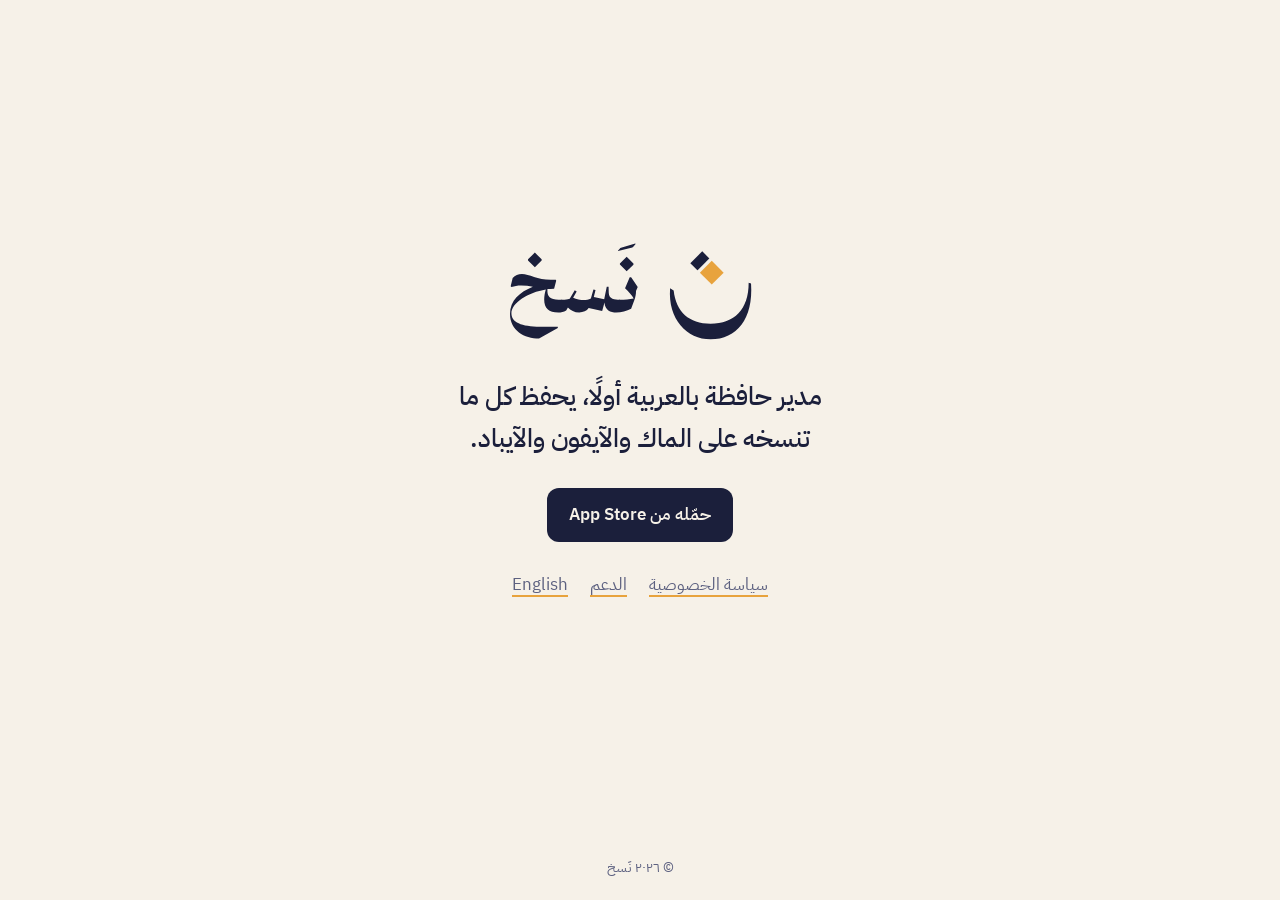
==== index.html @ fb1238a4 "Naskh website: home, privacy policy, support (Arabic and English) Co-Authored-By: Claude Opus 5.5 <n" ====
<!doctype html>
<html lang="ar" dir="rtl">
<head>
<meta charset="utf-8">
<meta name="viewport" content="width=device-width, initial-scale=1, viewport-fit=cover">
<title>نَسخ — مدير الحافظة بالعربية أولًا</title>
<meta name="description" content="نَسخ مدير حافظة بالعربية أولًا، يحفظ كل ما تنسخه على الماك والآيفون والآيباد.">
<meta name="theme-color" content="#F6F1E8" media="(prefers-color-scheme: light)">
<meta name="theme-color" content="#14172B" media="(prefers-color-scheme: dark)">
<link rel="alternate" hreflang="ar" href="./">
<link rel="alternate" hreflang="en" href="en/">
<link rel="icon" href="assets/naskh-symbol-tile.svg" type="image/svg+xml">
<link rel="preconnect" href="https://fonts.googleapis.com">
<link rel="preconnect" href="https://fonts.gstatic.com" crossorigin>
<link rel="stylesheet" href="https://fonts.googleapis.com/css2?family=IBM+Plex+Sans+Arabic:wght@400;500;600;700&display=swap">
<link rel="stylesheet" href="assets/style.css">
</head>
<body>
<main class="home">
  <picture class="lockup">
    <source srcset="assets/naskh-lockup-light.svg" media="(prefers-color-scheme: dark)">
    <img src="assets/naskh-lockup.svg" alt="نَسخ" width="273" height="120">
  </picture>
  <h1>مدير حافظة بالعربية أولًا، يحفظ كل ما تنسخه على الماك والآيفون والآيباد.</h1>
  <!-- TODO: replace href with the App Store link (https://apps.apple.com/app/id…) once Naskh is live. -->
  <a class="store" href="#">حمّله من App Store</a>
  <ul class="links">
    <li><a href="privacy/">سياسة الخصوصية</a></li>
    <li><a href="support/">الدعم</a></li>
    <li><a href="en/" lang="en" hreflang="en">English</a></li>
  </ul>
</main>
<footer>
  <span>© ٢٠٢٦ نَسخ</span>
</footer>
</body>
</html>
---- assets/style.css ----
/* Naskh — Ink & Paper */

:root {
  --paper: #F6F1E8;
  --surface: #FFFDF8;
  --ink: #1B1F3B;
  --ink-2: #5D6180;
  --saffron: #E8A33D;
  --rule: rgba(27, 31, 59, 0.12);
  color-scheme: light dark;
}

@media (prefers-color-scheme: dark) {
  :root {
    --paper: #14172B;
    --surface: #1C2038;
    --ink: #F6F1E8;
    --ink-2: #A9ACC2;
    --rule: rgba(246, 241, 232, 0.14);
  }
}

*, *::before, *::after { box-sizing: border-box; }

html {
  -webkit-text-size-adjust: 100%;
  text-size-adjust: 100%;
}

body {
  margin: 0;
  min-height: 100vh;
  min-height: 100svh;
  display: flex;
  flex-direction: column;
  background: var(--paper);
  color: var(--ink);
  font-family: "IBM Plex Sans Arabic", system-ui, -apple-system, "Segoe UI", sans-serif;
  font-size: 17px;
  line-height: 1.8;
}

html[lang="en"] body { line-height: 1.65; }

a {
  color: inherit;
  text-decoration-color: var(--saffron);
  text-decoration-thickness: 2px;
  text-underline-offset: 0.3em;
}
a:hover { color: var(--saffron); }
a:focus-visible { outline: 2px solid var(--saffron); outline-offset: 3px; border-radius: 4px; }

kbd, .path {
  font-family: inherit;
  font-weight: 500;
}
kbd {
  padding: 0.05em 0.4em;
  border: 1px solid var(--rule);
  border-radius: 6px;
  background: var(--surface);
  white-space: nowrap;
}

/* Home */

.home {
  flex: 1;
  display: flex;
  flex-direction: column;
  align-items: center;
  justify-content: center;
  gap: 28px;
  padding: 48px 20px;
  text-align: center;
}
.home .lockup img { width: min(260px, 64vw); height: auto; display: block; }
.home h1 {
  margin: 0;
  max-width: 26ch;
  font-size: clamp(20px, 4.6vw, 26px);
  font-weight: 500;
  line-height: 1.6;
}
.store {
  display: inline-flex;
  align-items: center;
  gap: 10px;
  padding: 12px 22px;
  border-radius: 12px;
  background: var(--ink);
  color: var(--paper);
  font-weight: 600;
  text-decoration: none;
}
.store:hover { color: var(--paper); opacity: 0.9; }
.links {
  display: flex;
  flex-wrap: wrap;
  justify-content: center;
  gap: 8px 22px;
  margin: 0;
  padding: 0;
  list-style: none;
  color: var(--ink-2);
}

/* Inner pages */

.top {
  display: flex;
  align-items: center;
  justify-content: space-between;
  gap: 16px;
  width: 100%;
  max-width: 720px;
  margin: 0 auto;
  padding: 20px 20px 0;
}
.top .lockup img { height: 36px; width: auto; display: block; }
.top nav { display: flex; gap: 18px; font-size: 15px; color: var(--ink-2); }

main.doc {
  flex: 1;
  width: 100%;
  max-width: 720px;
  margin: 0 auto;
  padding: 32px 20px 48px;
}
.doc h1 {
  margin: 0 0 4px;
  font-size: clamp(28px, 6vw, 36px);
  font-weight: 700;
  line-height: 1.3;
}
.doc .meta { margin: 0 0 28px; color: var(--ink-2); font-size: 15px; }
.doc .lede {
  margin: 0 0 32px;
  padding: 18px 20px;
  border-inline-start: 3px solid var(--saffron);
  border-radius: 10px;
  background: var(--surface);
  font-weight: 500;
}
.doc h2 {
  margin: 36px 0 8px;
  font-size: 20px;
  font-weight: 600;
  line-height: 1.5;
}
.doc p, .doc ul, .doc ol { margin: 0 0 12px; }
.doc ul, .doc ol { padding-inline-start: 1.4em; }
.doc li { margin-bottom: 4px; }
[dir="rtl"] .doc ol { list-style-type: arabic-indic; }
.doc li::marker { color: var(--saffron); }
.doc .note { color: var(--ink-2); font-size: 15px; }

footer {
  width: 100%;
  max-width: 720px;
  margin: 0 auto;
  padding: 20px;
  border-top: 1px solid var(--rule);
  color: var(--ink-2);
  font-size: 14px;
  display: flex;
  flex-wrap: wrap;
  justify-content: space-between;
  gap: 8px 20px;
}
.home + footer { border-top: 0; justify-content: center; }

@media (max-width: 480px) {
  body { font-size: 16px; }
  .top .lockup img { height: 30px; }
  .top nav { gap: 14px; font-size: 14px; }
}
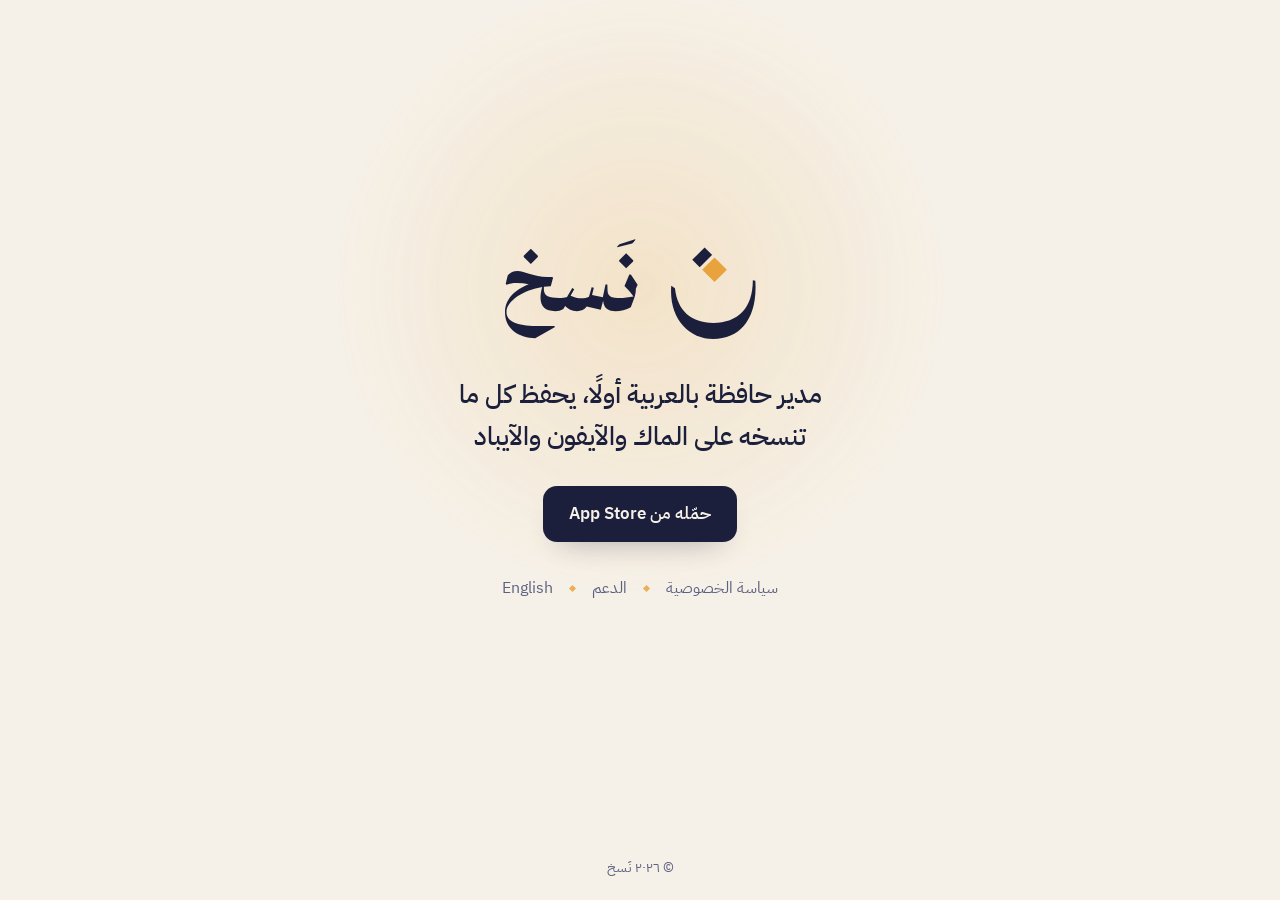
==== commit baf85ef3: "Entrance and exit motion, pointer aura, quieter links Co-Authored-By: Claude Opus 5.5 <noreply@anthr" ====
--- a/index.html
+++ b/index.html
@@ -14,17 +14,20 @@
 <link rel="preconnect" href="https://fonts.gstatic.com" crossorigin>
 <link rel="stylesheet" href="https://fonts.googleapis.com/css2?family=IBM+Plex+Sans+Arabic:wght@400;500;600;700&display=swap">
 <link rel="stylesheet" href="assets/style.css">
+<script src="assets/site.js" defer></script>
 </head>
 <body>
 <main class="home">
-  <picture class="lockup">
-    <source srcset="assets/naskh-lockup-light.svg" media="(prefers-color-scheme: dark)">
-    <img src="assets/naskh-lockup.svg" alt="نَسخ" width="273" height="120">
-  </picture>
-  <h1>مدير حافظة بالعربية أولًا، يحفظ كل ما تنسخه على الماك والآيفون والآيباد.</h1>
+  <div class="lockup">
+    <svg viewBox="0 -10 273 120" role="img" aria-label="نَسخ"><defs><mask id="cut"><rect x="-10" y="-10" width="120" height="120" fill="#fff"/><path d="M51 17L65 31L51 45L37 31Z" fill="#000"/></mask></defs>
+      <path class="wm" d="M0.7 45.0L1.5 45.8C5.0 44.9 7.2 44.2 11.9 44.2C16.0 44.2 20.1 44.7 24.0 45.4C10.2 51.0 0.0 59.8 0.0 74.1C0.0 91.4 15.1 100.0 30.5 100.0L50.2 88.9L50.2 87.6L31.7 87.6C11.9 87.6 1.5 82.8 1.5 73.7C1.5 62.0 19.2 51.4 37.6 48.3C36.7 51.5 35.9 55.2 35.9 58.9C35.9 68.1 40.7 72.6 50.7 72.6C53.4 72.6 54.7 71.2 54.7 68.6L54.7 59.3C44.3 59.3 39.7 57.6 39.3 51.1C39.3 50.2 39.3 49.3 39.3 48.0C41.5 47.7 43.7 47.6 45.9 47.5L45.9 47.5L46.3 47.5L48.5 39.1L48.1 38.2L42.8 38.2C28.8 38.2 20.2 32.1 12.5 32.1C8.6 32.1 5.4 33.7 2.8 36.3ZM33.2 17.9C33.3 17.8 33.3 16.7 33.2 16.7L26.1 9.6L18.9 16.7L18.9 17.8L26.1 25.0ZM111.6 72.6C114.2 72.6 115.5 71.3 115.5 68.7L115.5 59.3C109.7 59.3 104.0 58.7 103.7 52.2L103.5 45.6L101.6 45.6L101.5 45.9L101.6 45.6L98.9 58.6L88.0 56.4L89.8 48.9L87.6 48.5L84.9 58.0C82.6 59.2 79.9 59.6 77.5 59.6C74.1 59.6 69.6 58.6 66.3 57.0L70.0 50.4L68.0 49.3L62.7 58.2C59.8 59.0 58.5 59.3 54.9 59.3C52.2 59.3 50.9 60.6 50.9 63.3L50.9 72.6C53.7 72.6 56.4 72.2 59.0 70.5L60.8 67.3C63.6 70.4 67.6 72.6 72.7 72.6C76.8 72.6 80.7 71.1 82.6 68.0L96.8 71.1L99.2 62.0C99.8 70.2 105.4 72.6 111.6 72.6ZM128.5 4.1C128.9 3.9 129.3 3.6 129.7 3.2L131.9 0.4L131.5 0.0L116.6 4.6C116.0 4.7 115.6 5.0 115.2 5.4L113.3 7.5L113.5 7.9ZM111.6 72.6C116.7 72.6 122.6 71.1 127.2 68.6L130.7 59.3C131.8 56.1 132.4 53.0 132.3 49.9L134.1 45.8L127.4 35.9C127.3 35.9 127.2 35.7 127.1 35.5L125.7 35.5L120.8 47.2C124.4 50.6 128.2 55.0 129.9 57.8C125.6 58.7 120.3 59.3 115.6 59.3C113.0 59.3 111.6 60.7 111.6 63.3ZM129.6 22.3C129.7 22.2 129.7 21.1 129.6 21.1L122.5 14.0L115.4 21.1L115.4 22.2L122.5 29.3Z" fill="currentColor"/>
+      <g transform="translate(148.1 -8) scale(1.25)"><g class="arc"><path d="M16 44C14 70 30 87 50 87C72 87 86 70 84 40L82 39.5C82 62 70 74 50 74C32 74 21 64 19 46Z" fill="currentColor"/><path d="M43 13L53 23L43 33L33 23Z" fill="currentColor" mask="url(#cut)"/></g><path class="dot" d="M51 21L61 31L51 41L41 31Z"/></g>
+    </svg>
+  </div>
+  <h1 class="land" style="--i:3">مدير حافظة بالعربية أولًا، يحفظ كل ما تنسخه على الماك والآيفون والآيباد</h1>
   <!-- TODO: replace href with the App Store link (https://apps.apple.com/app/id…) once Naskh is live. -->
-  <a class="store" href="#">حمّله من App Store</a>
-  <ul class="links">
+  <a class="store land" style="--i:4" href="#">حمّله من App Store</a>
+  <ul class="links land" style="--i:5">
     <li><a href="privacy/">سياسة الخصوصية</a></li>
     <li><a href="support/">الدعم</a></li>
     <li><a href="en/" lang="en" hreflang="en">English</a></li>
--- a/assets/style.css
+++ b/assets/style.css
@@ -7,6 +7,11 @@
   --ink-2: #5D6180;
   --saffron: #E8A33D;
   --rule: rgba(27, 31, 59, 0.12);
+  --glow: rgba(232, 163, 61, 0.26);
+  --dots: 0.2;
+  --sheen: rgba(255, 255, 255, 0.24);
+  --shadow: rgba(27, 31, 59, 0.45);
+  --ease: cubic-bezier(0.2, 0.75, 0.2, 1);
   color-scheme: light dark;
 }
 
@@ -17,6 +22,10 @@
     --ink: #F6F1E8;
     --ink-2: #A9ACC2;
     --rule: rgba(246, 241, 232, 0.14);
+    --glow: rgba(232, 163, 61, 0.16);
+    --dots: 0.16;
+    --sheen: rgba(232, 163, 61, 0.35);
+    --shadow: rgba(0, 0, 0, 0.6);
   }
 }
 
@@ -30,25 +39,31 @@
 body {
   margin: 0;
   min-height: 100vh;
-  min-height: 100svh;
+  min-height: 100dvh;
   display: flex;
   flex-direction: column;
+  overflow-x: hidden;
   background: var(--paper);
   color: var(--ink);
   font-family: "IBM Plex Sans Arabic", system-ui, -apple-system, "Segoe UI", sans-serif;
   font-size: 17px;
   line-height: 1.8;
+  -webkit-tap-highlight-color: transparent;
 }
 
 html[lang="en"] body { line-height: 1.65; }
+
+::selection { background: rgba(232, 163, 61, 0.35); }
 
 a {
   color: inherit;
-  text-decoration-color: var(--saffron);
-  text-decoration-thickness: 2px;
+  text-decoration-line: underline;
+  text-decoration-color: rgba(232, 163, 61, 0.7);
+  text-decoration-thickness: 1.5px;
   text-underline-offset: 0.3em;
-}
-a:hover { color: var(--saffron); }
+  transition: color 0.25s, text-decoration-color 0.25s;
+}
+a:hover { color: var(--saffron); text-decoration-color: var(--saffron); }
 a:focus-visible { outline: 2px solid var(--saffron); outline-offset: 3px; border-radius: 4px; }
 
 kbd, .path {
@@ -63,6 +78,103 @@
   white-space: nowrap;
 }
 
+/* Quiet links: home links, header nav, footer.
+   No resting underline; a saffron line draws in on hover. */
+
+.links a, .top nav a, footer a {
+  position: relative;
+  padding: 4px 1px;
+  color: var(--ink-2);
+  text-decoration: none;
+}
+.links a::after, .top nav a::after, footer a::after {
+  content: "";
+  position: absolute;
+  inset-inline: 0;
+  bottom: 0;
+  height: 1.5px;
+  border-radius: 1px;
+  background: var(--saffron);
+  transform: scaleX(0);
+  transition: transform 0.45s var(--ease);
+}
+.links a:hover, .top nav a:hover, footer a:hover { color: var(--ink); }
+.links a:hover::after, .top nav a:hover::after, footer a:hover::after,
+.links a:focus-visible::after, .top nav a:focus-visible::after, footer a:focus-visible::after { transform: scaleX(1); }
+
+/* Pointer aura: a warm glow and a field of paper dots that follow the pointer. */
+
+.aura {
+  position: fixed;
+  inset: 0;
+  z-index: 0;
+  overflow: hidden;
+  pointer-events: none;
+}
+body > :not(.aura) { position: relative; z-index: 1; }
+.aura-glow {
+  position: absolute;
+  left: 0;
+  top: 0;
+  width: 620px;
+  height: 620px;
+  margin: -310px 0 0 -310px;
+  border-radius: 50%;
+  background: radial-gradient(closest-side, var(--glow), transparent);
+  opacity: 0;
+  transition: opacity 0.8s;
+  will-change: transform;
+  animation: breathe 7s ease-in-out infinite;
+}
+.aura-dots {
+  position: absolute;
+  inset: 0;
+  background-image: radial-gradient(circle, var(--ink) 1px, transparent 1.6px);
+  background-size: 22px 22px;
+  opacity: 0;
+  transition: opacity 0.8s;
+  -webkit-mask-image: radial-gradient(circle 190px at var(--mx, 50%) var(--my, 30%), #000, transparent);
+  mask-image: radial-gradient(circle 190px at var(--mx, 50%) var(--my, 30%), #000, transparent);
+}
+.aura.on .aura-glow { opacity: 0.7; }
+.aura.live .aura-glow { opacity: 1; }
+.aura.live .aura-dots { opacity: var(--dots); }
+
+@media (max-width: 600px) {
+  .aura-glow { width: 420px; height: 420px; margin: -210px 0 0 -210px; }
+}
+
+/* Motion */
+
+@keyframes land {
+  from { opacity: 0; transform: translateY(-16px); filter: blur(8px); }
+  to { opacity: 1; transform: none; filter: none; }
+}
+@keyframes drop {
+  0% { opacity: 0; transform: translateY(-70px) rotate(-45deg); }
+  55% { opacity: 1; transform: translateY(4px) rotate(0); }
+  75% { transform: translateY(-2px); }
+  100% { opacity: 1; transform: none; }
+}
+@keyframes leave {
+  to { opacity: 0; transform: translateY(-10px); filter: blur(6px); }
+}
+@keyframes breathe {
+  0%, 100% { scale: 1; }
+  50% { scale: 1.08; }
+}
+@keyframes sheen {
+  from { transform: translateX(-120%); }
+  to { transform: translateX(120%); }
+}
+
+.land { animation: land 0.9s var(--ease) both; animation-delay: calc(0.12s + var(--i, 0) * 0.09s); }
+
+
+html.leaving body > main, html.leaving body > header, html.leaving body > footer {
+  animation: leave 0.32s ease-in forwards;
+}
+
 /* Home */
 
 .home {
@@ -75,7 +187,16 @@
   padding: 48px 20px;
   text-align: center;
 }
-.home .lockup img { width: min(260px, 64vw); height: auto; display: block; }
+.home .lockup { display: block; color: var(--ink); }
+.home .lockup svg { width: min(270px, 66vw); height: auto; display: block; overflow: visible; }
+.lockup .wm { animation: land 1s var(--ease) 0.1s both; }
+.lockup .arc { animation: land 1s var(--ease) 0.25s both; }
+.lockup .dot {
+  fill: var(--saffron);
+  transform-box: fill-box;
+  transform-origin: center;
+  animation: drop 1.1s var(--ease) 0.6s both;
+}
 .home h1 {
   margin: 0;
   max-width: 26ch;
@@ -84,26 +205,51 @@
   line-height: 1.6;
 }
 .store {
+  position: relative;
+  overflow: hidden;
   display: inline-flex;
   align-items: center;
   gap: 10px;
-  padding: 12px 22px;
-  border-radius: 12px;
+  padding: 13px 26px;
+  border-radius: 14px;
   background: var(--ink);
   color: var(--paper);
   font-weight: 600;
   text-decoration: none;
-}
-.store:hover { color: var(--paper); opacity: 0.9; }
+  box-shadow: 0 14px 30px -18px var(--shadow);
+  transition: transform 0.4s var(--ease), box-shadow 0.4s var(--ease);
+}
+.store::after {
+  content: "";
+  position: absolute;
+  inset: 0;
+  background: linear-gradient(105deg, transparent 35%, var(--sheen) 50%, transparent 65%);
+  transform: translateX(-120%);
+  animation: sheen 1.3s var(--ease) 1.5s;
+  transition: transform 0.9s var(--ease);
+}
+.store:hover { color: var(--paper); transform: translateY(-2px); box-shadow: 0 20px 36px -18px var(--shadow); }
+.store:hover::after { transform: translateX(120%); }
+.store:active { transform: translateY(0) scale(0.98); }
 .links {
   display: flex;
   flex-wrap: wrap;
+  align-items: center;
   justify-content: center;
-  gap: 8px 22px;
   margin: 0;
   padding: 0;
   list-style: none;
-  color: var(--ink-2);
+  font-size: 16px;
+}
+.links li { display: flex; align-items: center; }
+.links li + li::before {
+  content: "";
+  width: 5px;
+  height: 5px;
+  margin-inline: 16px;
+  background: var(--saffron);
+  transform: rotate(45deg);
+  opacity: 0.85;
 }
 
 /* Inner pages */
@@ -118,8 +264,10 @@
   margin: 0 auto;
   padding: 20px 20px 0;
 }
+.top .lockup { transition: opacity 0.25s; }
+.top .lockup:hover { opacity: 0.75; }
 .top .lockup img { height: 36px; width: auto; display: block; }
-.top nav { display: flex; gap: 18px; font-size: 15px; color: var(--ink-2); }
+.top nav { display: flex; gap: 20px; font-size: 15px; }
 
 main.doc {
   flex: 1;
@@ -128,6 +276,13 @@
   margin: 0 auto;
   padding: 32px 20px 48px;
 }
+.doc > * { animation: land 0.9s var(--ease) 0.6s both; }
+.doc > :nth-child(1) { animation-delay: 0.15s; }
+.doc > :nth-child(2) { animation-delay: 0.24s; }
+.doc > :nth-child(3) { animation-delay: 0.33s; }
+.doc > :nth-child(4) { animation-delay: 0.42s; }
+.doc > :nth-child(5) { animation-delay: 0.5s; }
+.doc > :nth-child(6) { animation-delay: 0.56s; }
 .doc h1 {
   margin: 0 0 4px;
   font-size: clamp(28px, 6vw, 36px);
@@ -139,15 +294,26 @@
   margin: 0 0 32px;
   padding: 18px 20px;
   border-inline-start: 3px solid var(--saffron);
-  border-radius: 10px;
+  border-radius: 12px;
   background: var(--surface);
+  box-shadow: 0 18px 40px -30px var(--shadow);
   font-weight: 500;
 }
 .doc h2 {
-  margin: 36px 0 8px;
+  margin: 40px 0 8px;
   font-size: 20px;
   font-weight: 600;
   line-height: 1.5;
+}
+.doc h2::before {
+  content: "";
+  display: inline-block;
+  width: 7px;
+  height: 7px;
+  margin-inline-end: 12px;
+  vertical-align: 0.2em;
+  background: var(--saffron);
+  transform: rotate(45deg);
 }
 .doc p, .doc ul, .doc ol { margin: 0 0 12px; }
 .doc ul, .doc ol { padding-inline-start: 1.4em; }
@@ -171,8 +337,23 @@
 }
 .home + footer { border-top: 0; justify-content: center; }
 
+header.top { animation: land 0.9s var(--ease) 0.05s both; }
+footer { animation: land 0.9s var(--ease) 0.7s both; }
+
+/* Below-the-fold blocks wait for site.js to reveal them as they scroll in. */
+body .rv { opacity: 0; animation: none; }
+body .rv.in { animation: land 0.8s var(--ease) both; }
+
 @media (max-width: 480px) {
   body { font-size: 16px; }
   .top .lockup img { height: 30px; }
-  .top nav { gap: 14px; font-size: 14px; }
-}
+  .top nav { gap: 16px; font-size: 14px; }
+  .links { font-size: 15px; }
+  .links li + li::before { margin-inline: 12px; }
+}
+
+@media (prefers-reduced-motion: reduce) {
+  *, *::before, *::after { animation: none !important; transition: none !important; }
+  body .rv { opacity: 1; }
+  .aura { display: none; }
+}
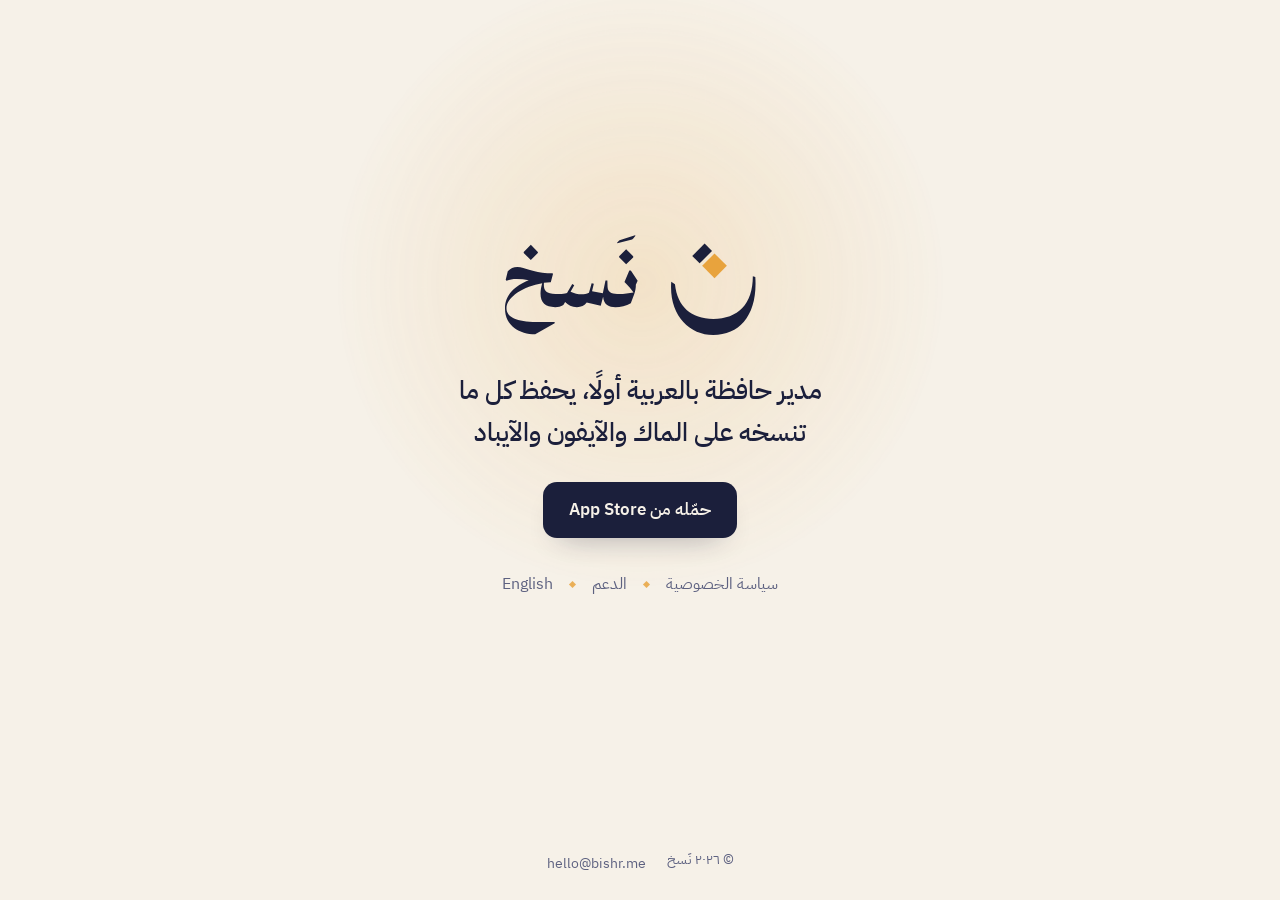
==== commit f0130bbb: "Contact at hello@bishr.me Co-Authored-By: Claude Opus 5.5 <noreply@anthropic.com>" ====
--- a/index.html
+++ b/index.html
@@ -35,6 +35,7 @@
 </main>
 <footer>
   <span>© ٢٠٢٦ نَسخ</span>
+  <a href="mailto:hello@bishr.me" dir="ltr">hello@bishr.me</a>
 </footer>
 </body>
 </html>
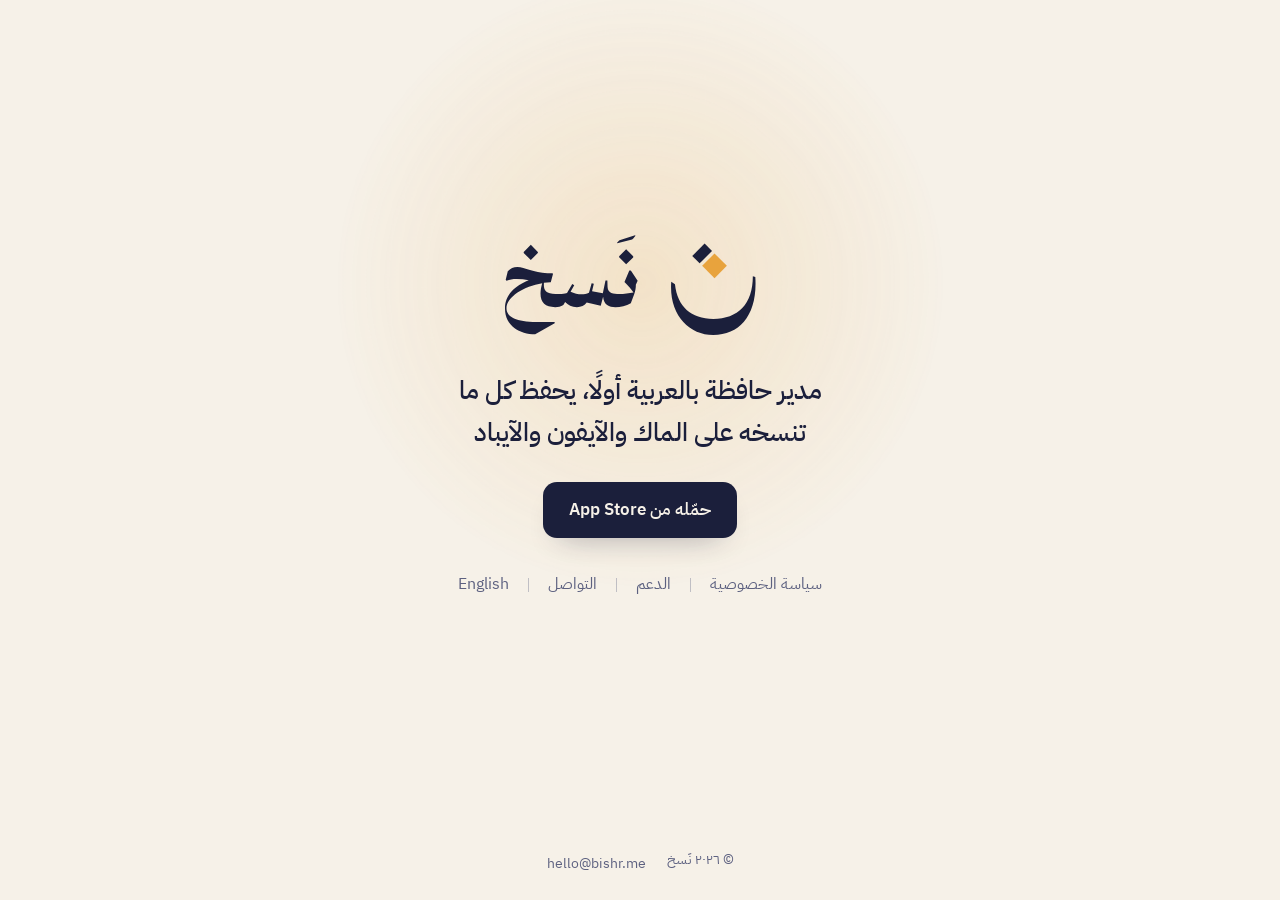
==== commit 47f9e81c: "Contact page, plain link separators Co-Authored-By: Claude Opus 5.5 <noreply@anthropic.com>" ====
--- a/index.html
+++ b/index.html
@@ -30,6 +30,7 @@
   <ul class="links land" style="--i:5">
     <li><a href="privacy/">سياسة الخصوصية</a></li>
     <li><a href="support/">الدعم</a></li>
+    <li><a href="contact/">التواصل</a></li>
     <li><a href="en/" lang="en" hreflang="en">English</a></li>
   </ul>
 </main>
--- a/assets/style.css
+++ b/assets/style.css
@@ -244,12 +244,11 @@
 .links li { display: flex; align-items: center; }
 .links li + li::before {
   content: "";
-  width: 5px;
-  height: 5px;
-  margin-inline: 16px;
-  background: var(--saffron);
-  transform: rotate(45deg);
-  opacity: 0.85;
+  width: 1px;
+  height: 14px;
+  margin-inline: 18px;
+  background: var(--ink-2);
+  opacity: 0.35;
 }
 
 /* Inner pages */
@@ -305,16 +304,6 @@
   font-weight: 600;
   line-height: 1.5;
 }
-.doc h2::before {
-  content: "";
-  display: inline-block;
-  width: 7px;
-  height: 7px;
-  margin-inline-end: 12px;
-  vertical-align: 0.2em;
-  background: var(--saffron);
-  transform: rotate(45deg);
-}
 .doc p, .doc ul, .doc ol { margin: 0 0 12px; }
 .doc ul, .doc ol { padding-inline-start: 1.4em; }
 .doc li { margin-bottom: 4px; }
@@ -344,12 +333,59 @@
 body .rv { opacity: 0; animation: none; }
 body .rv.in { animation: land 0.8s var(--ease) both; }
 
+/* Contact form */
+
+.form { display: grid; gap: 18px; margin: 8px 0 20px; }
+.field { display: grid; gap: 6px; }
+.field label { font-size: 15px; font-weight: 500; }
+.field label small { color: var(--ink-2); font-size: 13px; font-weight: 400; }
+.field input, .field textarea {
+  width: 100%;
+  padding: 12px 14px;
+  border: 1px solid var(--rule);
+  border-radius: 12px;
+  background: var(--surface);
+  color: var(--ink);
+  font: inherit;
+  font-size: 16px;
+  line-height: 1.6;
+  transition: border-color 0.25s, box-shadow 0.25s;
+}
+.field textarea { min-height: 170px; resize: vertical; }
+.field input:focus, .field textarea:focus {
+  outline: none;
+  border-color: var(--saffron);
+  box-shadow: 0 0 0 3px rgba(232, 163, 61, 0.22);
+}
+.field input[type="email"] { direction: ltr; }
+[dir="rtl"] .field input[type="email"] { text-align: right; }
+.form .hp { position: absolute; width: 1px; height: 1px; overflow: hidden; clip-path: inset(50%); }
+.form-actions { display: flex; flex-wrap: wrap; align-items: center; gap: 12px 18px; }
+.form button {
+  min-width: 150px;
+  justify-content: center;
+  border: 0;
+  font: inherit;
+  cursor: pointer;
+}
+.form button[disabled] { opacity: 0.6; cursor: progress; }
+.status {
+  margin: 0;
+  padding: 14px 16px;
+  border-radius: 12px;
+  background: var(--surface);
+  border-inline-start: 3px solid var(--saffron);
+}
+.status[hidden] { display: none; }
+.status.error { border-inline-start-color: #C2453A; }
+
 @media (max-width: 480px) {
   body { font-size: 16px; }
   .top .lockup img { height: 30px; }
   .top nav { gap: 16px; font-size: 14px; }
   .links { font-size: 15px; }
-  .links li + li::before { margin-inline: 12px; }
+  .links li + li::before { margin-inline: 12px; height: 12px; }
+  .form button { width: 100%; }
 }
 
 @media (prefers-reduced-motion: reduce) {
